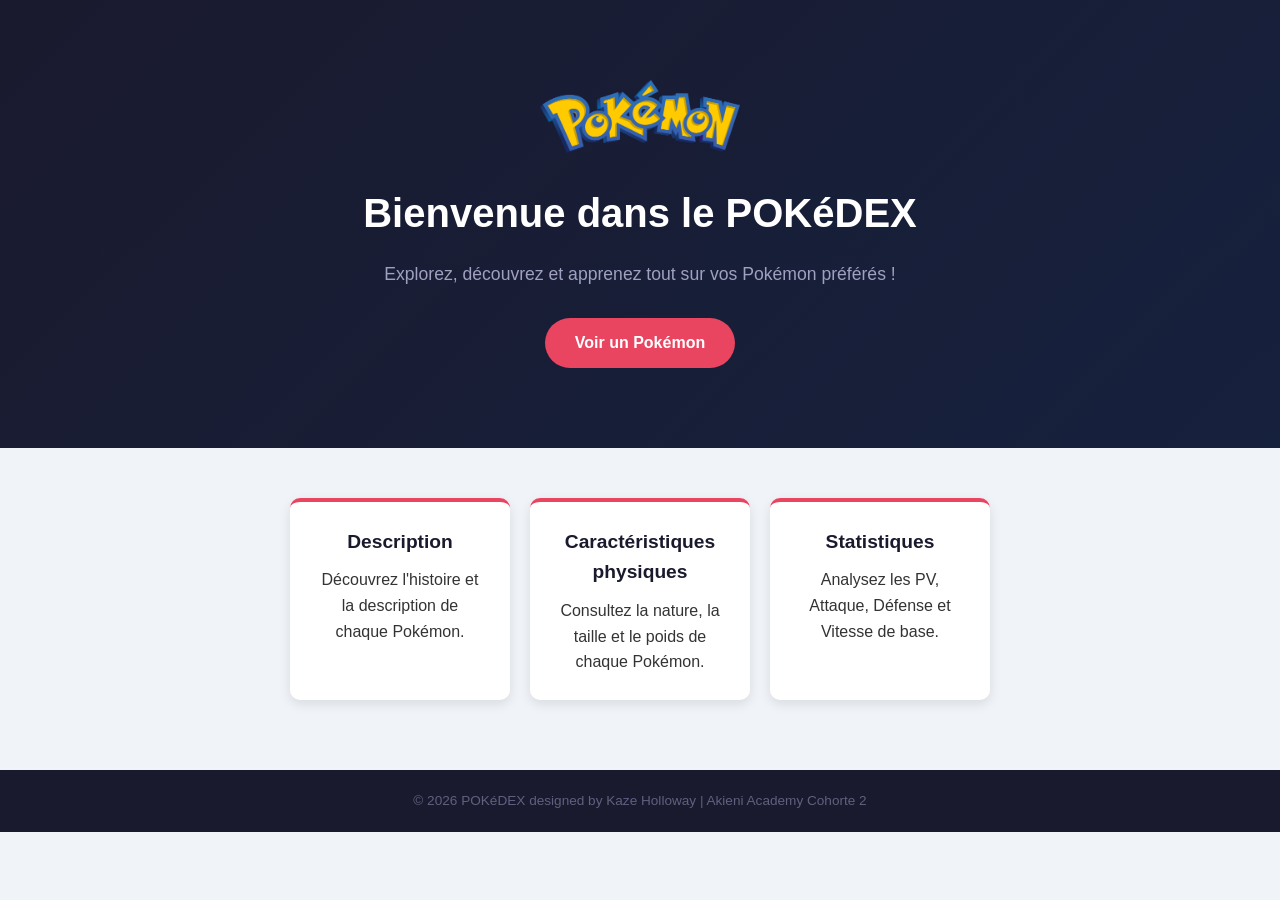
==== index.html @ 9fc1436b "Initial commit: Pokédex UI project" ====
<!DOCTYPE html>
<html lang="fr">
<head>
    <meta charset="UTF-8">
    <meta name="viewport" content="width=device-width, initial-scale=1.0">
    <title>POKéDEX ~ Explorez le monde Pokémon</title>
    <link rel="stylesheet" href="style.css">
</head>
<body>

    <header class="hero">
        <div class="hero-content">
            <img src="images/Pokémon_logo.svg.png" alt="Logo Pokémon" class="hero-logo">
            <h1>Bienvenue dans le POKéDEX</h1>
            <p>Explorez, découvrez et apprenez tout sur vos Pokémon préférés !</p>
            <a href="carte.html" class="hero-btn">Voir un Pokémon</a>
        </div>
    </header>

    <main>
        <section class="features">
            <div class="feature-card">
                <h2>Description</h2>
                <p>Découvrez l'histoire et la description de chaque Pokémon.</p>
            </div>
            <div class="feature-card">
                <h2>Caractéristiques physiques</h2>
                <p>Consultez la nature, la taille et le poids de chaque Pokémon.</p>
            </div>
            <div class="feature-card">
                <h2>Statistiques</h2>
                <p>Analysez les PV, Attaque, Défense et Vitesse de base.</p>
            </div>
        </section>
    </main>

    <footer>
        <p>© 2026 POKéDEX designed by Kaze Holloway | Akieni Academy Cohorte 2</p>
    </footer>

</body>
</html>
---- style.css ----
/* === GLOBAL === */
* {
    margin: 0;
    padding: 0;
    box-sizing: border-box;
}

body {
    font-family: 'Segoe UI', sans-serif;
    background-color: #f0f4f8;
    color: #333;
    line-height: 1.6;
}

/* === HERO SECTION === */
.hero {
    background: linear-gradient(135deg, #1a1a2e, #16213e);
    color: white;
    text-align: center;
    padding: 80px 20px;  /* padding : espace interne haut/bas 80px, gauche/droite 20px */
}

.hero-logo {
    width: 200px;
    margin-bottom: 20px;  /* margin : espace extérieur sous le logo */
}

.hero-content h1 {
    font-size: 2.5rem;
    margin-bottom: 15px;
}

.hero-content p {
    font-size: 1.1rem;
    color: #a0a0c0;
    margin-bottom: 30px;
}

.hero-btn {
    display: inline-block;
    background-color: #e94560;
    color: white;
    padding: 12px 30px;   /* padding : espace interne bouton */
    border-radius: 25px;
    text-decoration: none;
    font-weight: bold;
    transition: background-color 0.3s;
}

.hero-btn:hover {
    background-color: #c73652;
}

/* === FEATURES === */
.features {
    display: flex;
    justify-content: center;
    gap: 20px;             /* gap : espace entre les cartes */
    padding: 50px 20px;
    flex-wrap: wrap;
}

.feature-card {
    background-color: white;
    border-radius: 10px;
    padding: 25px;         /* padding : espace intérieur de chaque carte */
    width: 220px;
    text-align: center;
    box-shadow: 0 4px 12px rgba(0,0,0,0.1);
    border-top: 4px solid #e94560;  /* border : bordure visible en haut */
}

.feature-card h2 {
    font-size: 1.2rem;
    margin-bottom: 10px;
    color: #1a1a2e;
}

/* === CARTE HEADER === */
.carte-header {
    background-color: #1a1a2e;
    color: white;
    padding: 20px 30px;
    display: flex;
    align-items: center;
    gap: 20px;
}

.back-btn {
    color: #e94560;
    text-decoration: none;
    font-weight: bold;
}

.back-btn:hover {
    text-decoration: underline;
}

.carte-header h1 {
    font-size: 1.5rem;
}

/* === CARTE PRODUIT === */
.carte-main {
    display: flex;
    justify-content: center;
    padding: 50px 20px;    /* padding : espace autour de la carte */
}

.pokemon-card {
    background-color: white;
    border-radius: 16px;
    box-shadow: 0 8px 24px rgba(0,0,0,0.12);
    width: 350px;
    overflow: hidden;
    border: 2px solid #e2e8f0;  /* border : contour de la carte */
}

.card-image {
    background: linear-gradient(135deg, #fef08a, #fde047);
    padding: 30px;          /* padding : espace autour de l'image Pokémon */
    text-align: center;
    position: relative;
}

.card-image img {
    width: 180px;
    height: 180px;
    object-fit: contain;
}

.card-number {
    position: absolute;
    top: 10px;
    right: 15px;
    font-size: 0.85rem;
    color: #888;
    font-weight: bold;
}

.card-body {
    padding: 20px;          /* padding : espace intérieur du corps de carte */
}

.card-name {
    font-size: 1.8rem;
    color: #1a1a2e;
    margin-bottom: 10px;
}

.card-types {
    margin-bottom: 15px;
}

.type {
    display: inline-block;
    padding: 4px 12px;      /* padding : espace interne du badge type */
    border-radius: 20px;
    font-size: 0.85rem;
    font-weight: bold;
    color: white;
}

.electrik {
    background-color: #f5c518;
    color: #333;
}

.card-description {
    color: #555;
    font-size: 0.95rem;
    margin-bottom: 15px;
    border-left: 3px solid #e94560;  /* border : ligne décorative gauche */
    padding-left: 10px;               /* padding : espace entre ligne et texte */
}

/* Séparer les caractéristiques physiques des statistiques */
.stats-divider {
    margin: 20px 0;
    border: none;
    border-top: 1px solid #e2e8f0;
}

.stats-title {
    margin-bottom: 15px;
    font-size: 1rem;
    color: #1a1a2e;
}


.card-stats {
    list-style: none;
    padding: 0;
}

.card-stats li {
    padding: 6px 0;         /* padding : espace vertical entre chaque stat */
    border-bottom: 1px solid #f0f0f0;  /* border : séparateur entre stats */
    font-size: 0.95rem;
}

.card-stats li:last-child {
    border-bottom: none;
}

/* === FOOTER === */
footer {
    background-color: #1a1a2e;
    color: #606080;
    text-align: center;
    padding: 20px;
    font-size: 0.85rem;
    margin-top: 20px;
}
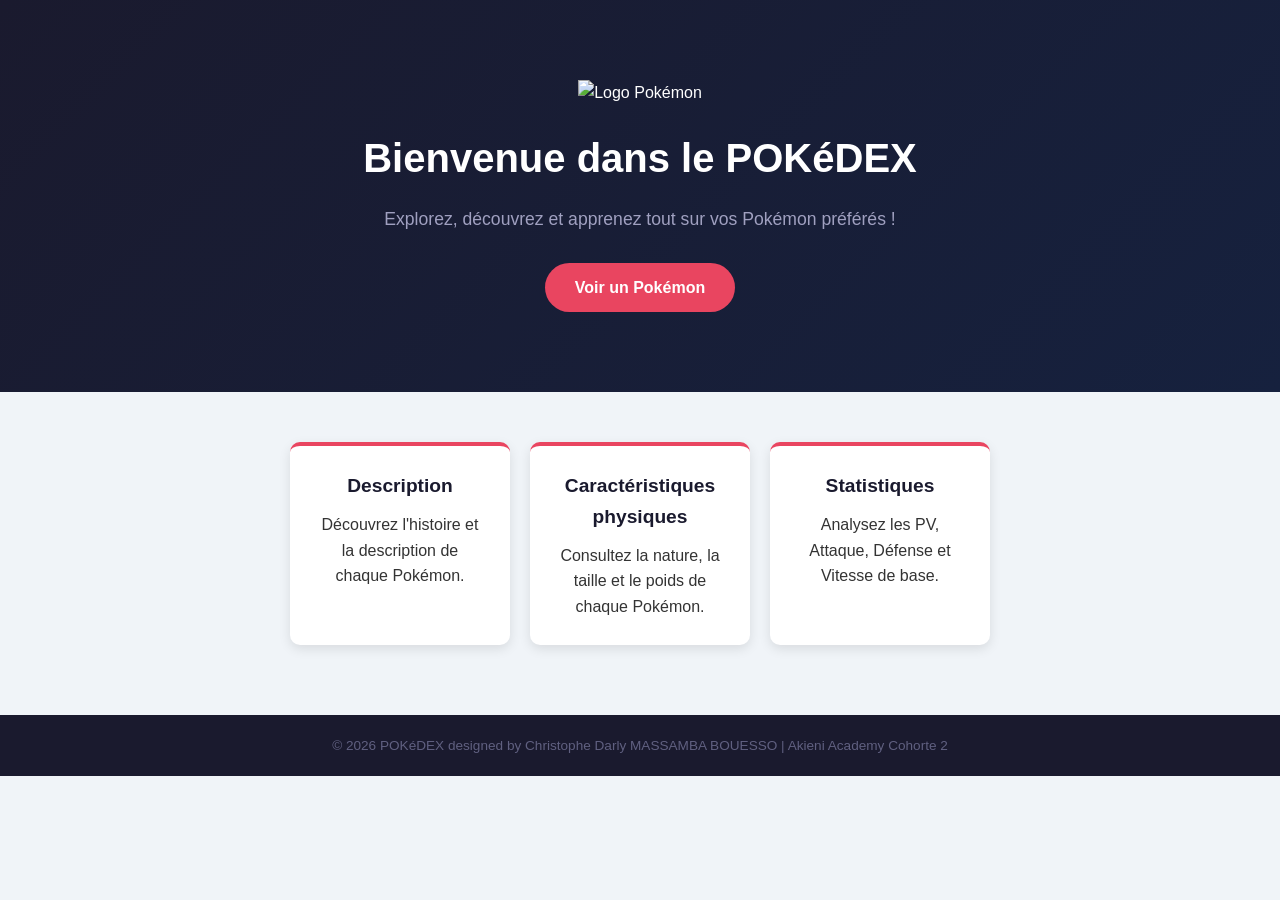
==== commit 24da1f06: "Correction de la casse pour l'image de Electhor" ====
--- a/index.html
+++ b/index.html
@@ -10,7 +10,7 @@
 
     <header class="hero">
         <div class="hero-content">
-            <img src="images/Pokémon_logo.svg.png" alt="Logo Pokémon" class="hero-logo">
+            <img src="images/pokémon_logo.svg.png" alt="Logo Pokémon" class="hero-logo">
             <h1>Bienvenue dans le POKéDEX</h1>
             <p>Explorez, découvrez et apprenez tout sur vos Pokémon préférés !</p>
             <a href="carte.html" class="hero-btn">Voir un Pokémon</a>
@@ -35,7 +35,7 @@
     </main>
 
     <footer>
-        <p>© 2026 POKéDEX designed by Kaze Holloway | Akieni Academy Cohorte 2</p>
+        <p>© 2026 POKéDEX designed by Christophe Darly MASSAMBA BOUESSO | Akieni Academy Cohorte 2</p>
     </footer>
 
 </body>
--- a/style.css
+++ b/style.css
@@ -1,4 +1,4 @@
-/* === GLOBAL === */
+/* Global */
 * {
     margin: 0;
     padding: 0;
@@ -12,7 +12,7 @@
     line-height: 1.6;
 }
 
-/* === HERO SECTION === */
+/* Hero section */
 .hero {
     background: linear-gradient(135deg, #1a1a2e, #16213e);
     color: white;
@@ -40,7 +40,7 @@
     display: inline-block;
     background-color: #e94560;
     color: white;
-    padding: 12px 30px;   /* padding : espace interne bouton */
+    padding: 12px 30px;   /* espace interne dans bouton */
     border-radius: 25px;
     text-decoration: none;
     font-weight: bold;
@@ -51,11 +51,11 @@
     background-color: #c73652;
 }
 
-/* === FEATURES === */
+/* features */
 .features {
     display: flex;
     justify-content: center;
-    gap: 20px;             /* gap : espace entre les cartes */
+    gap: 20px;             /* espace entre les cartes */
     padding: 50px 20px;
     flex-wrap: wrap;
 }
@@ -63,11 +63,11 @@
 .feature-card {
     background-color: white;
     border-radius: 10px;
-    padding: 25px;         /* padding : espace intérieur de chaque carte */
+    padding: 25px;         /* espace intérieur de chaque carte */
     width: 220px;
     text-align: center;
     box-shadow: 0 4px 12px rgba(0,0,0,0.1);
-    border-top: 4px solid #e94560;  /* border : bordure visible en haut */
+    border-top: 4px solid #e94560;  /* bordure visible (en haut) */
 }
 
 .feature-card h2 {
@@ -76,7 +76,7 @@
     color: #1a1a2e;
 }
 
-/* === CARTE HEADER === */
+/* carte header */
 .carte-header {
     background-color: #1a1a2e;
     color: white;
@@ -100,11 +100,11 @@
     font-size: 1.5rem;
 }
 
-/* === CARTE PRODUIT === */
+/* carte du produit (pokémon) */
 .carte-main {
     display: flex;
     justify-content: center;
-    padding: 50px 20px;    /* padding : espace autour de la carte */
+    padding: 50px 20px;
 }
 
 .pokemon-card {
@@ -113,12 +113,12 @@
     box-shadow: 0 8px 24px rgba(0,0,0,0.12);
     width: 350px;
     overflow: hidden;
-    border: 2px solid #e2e8f0;  /* border : contour de la carte */
+    border: 2px solid #e2e8f0;
 }
 
 .card-image {
     background: linear-gradient(135deg, #fef08a, #fde047);
-    padding: 30px;          /* padding : espace autour de l'image Pokémon */
+    padding: 30px;
     text-align: center;
     position: relative;
 }
@@ -139,7 +139,7 @@
 }
 
 .card-body {
-    padding: 20px;          /* padding : espace intérieur du corps de carte */
+    padding: 20px;
 }
 
 .card-name {
@@ -154,7 +154,7 @@
 
 .type {
     display: inline-block;
-    padding: 4px 12px;      /* padding : espace interne du badge type */
+    padding: 4px 12px;
     border-radius: 20px;
     font-size: 0.85rem;
     font-weight: bold;
@@ -170,8 +170,8 @@
     color: #555;
     font-size: 0.95rem;
     margin-bottom: 15px;
-    border-left: 3px solid #e94560;  /* border : ligne décorative gauche */
-    padding-left: 10px;               /* padding : espace entre ligne et texte */
+    border-left: 3px solid #e94560;
+    padding-left: 10px;  /* espace entre ligne verticale à gauche et le texte */
 }
 
 /* Séparer les caractéristiques physiques des statistiques */
@@ -194,8 +194,8 @@
 }
 
 .card-stats li {
-    padding: 6px 0;         /* padding : espace vertical entre chaque stat */
-    border-bottom: 1px solid #f0f0f0;  /* border : séparateur entre stats */
+    padding: 6px 0;  /* espace vertical entre chaque stat */
+    border-bottom: 1px solid #f0f0f0;
     font-size: 0.95rem;
 }
 
@@ -203,7 +203,7 @@
     border-bottom: none;
 }
 
-/* === FOOTER === */
+/* footer */
 footer {
     background-color: #1a1a2e;
     color: #606080;
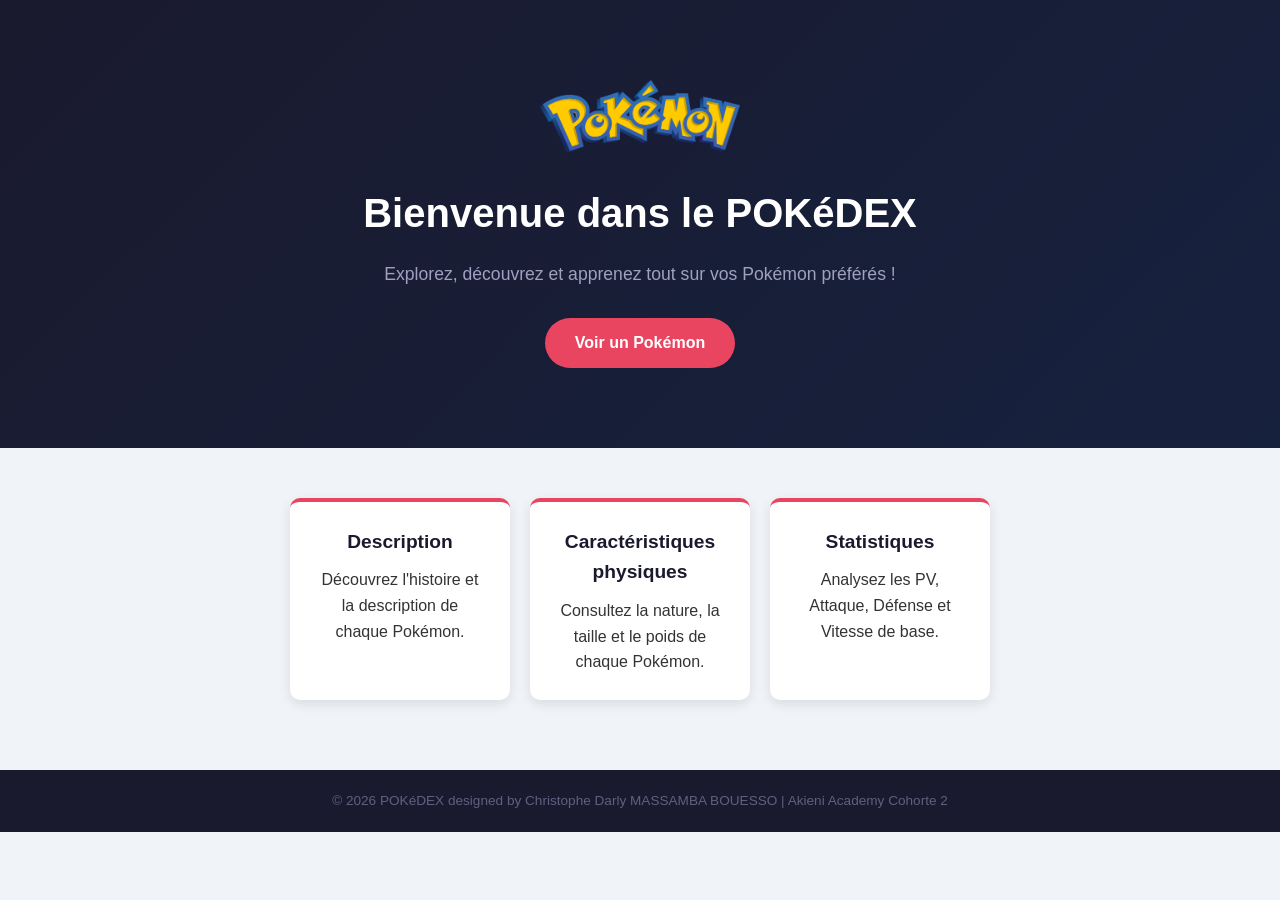
==== commit 775b9f0a: "Correction de la casse du logo Pokemon" ====
--- a/index.html
+++ b/index.html
@@ -10,7 +10,7 @@
 
     <header class="hero">
         <div class="hero-content">
-            <img src="images/pokémon_logo.svg.png" alt="Logo Pokémon" class="hero-logo">
+            <img src="images/pokemon_logo.png" alt="Logo Pokémon" class="hero-logo">
             <h1>Bienvenue dans le POKéDEX</h1>
             <p>Explorez, découvrez et apprenez tout sur vos Pokémon préférés !</p>
             <a href="carte.html" class="hero-btn">Voir un Pokémon</a>
